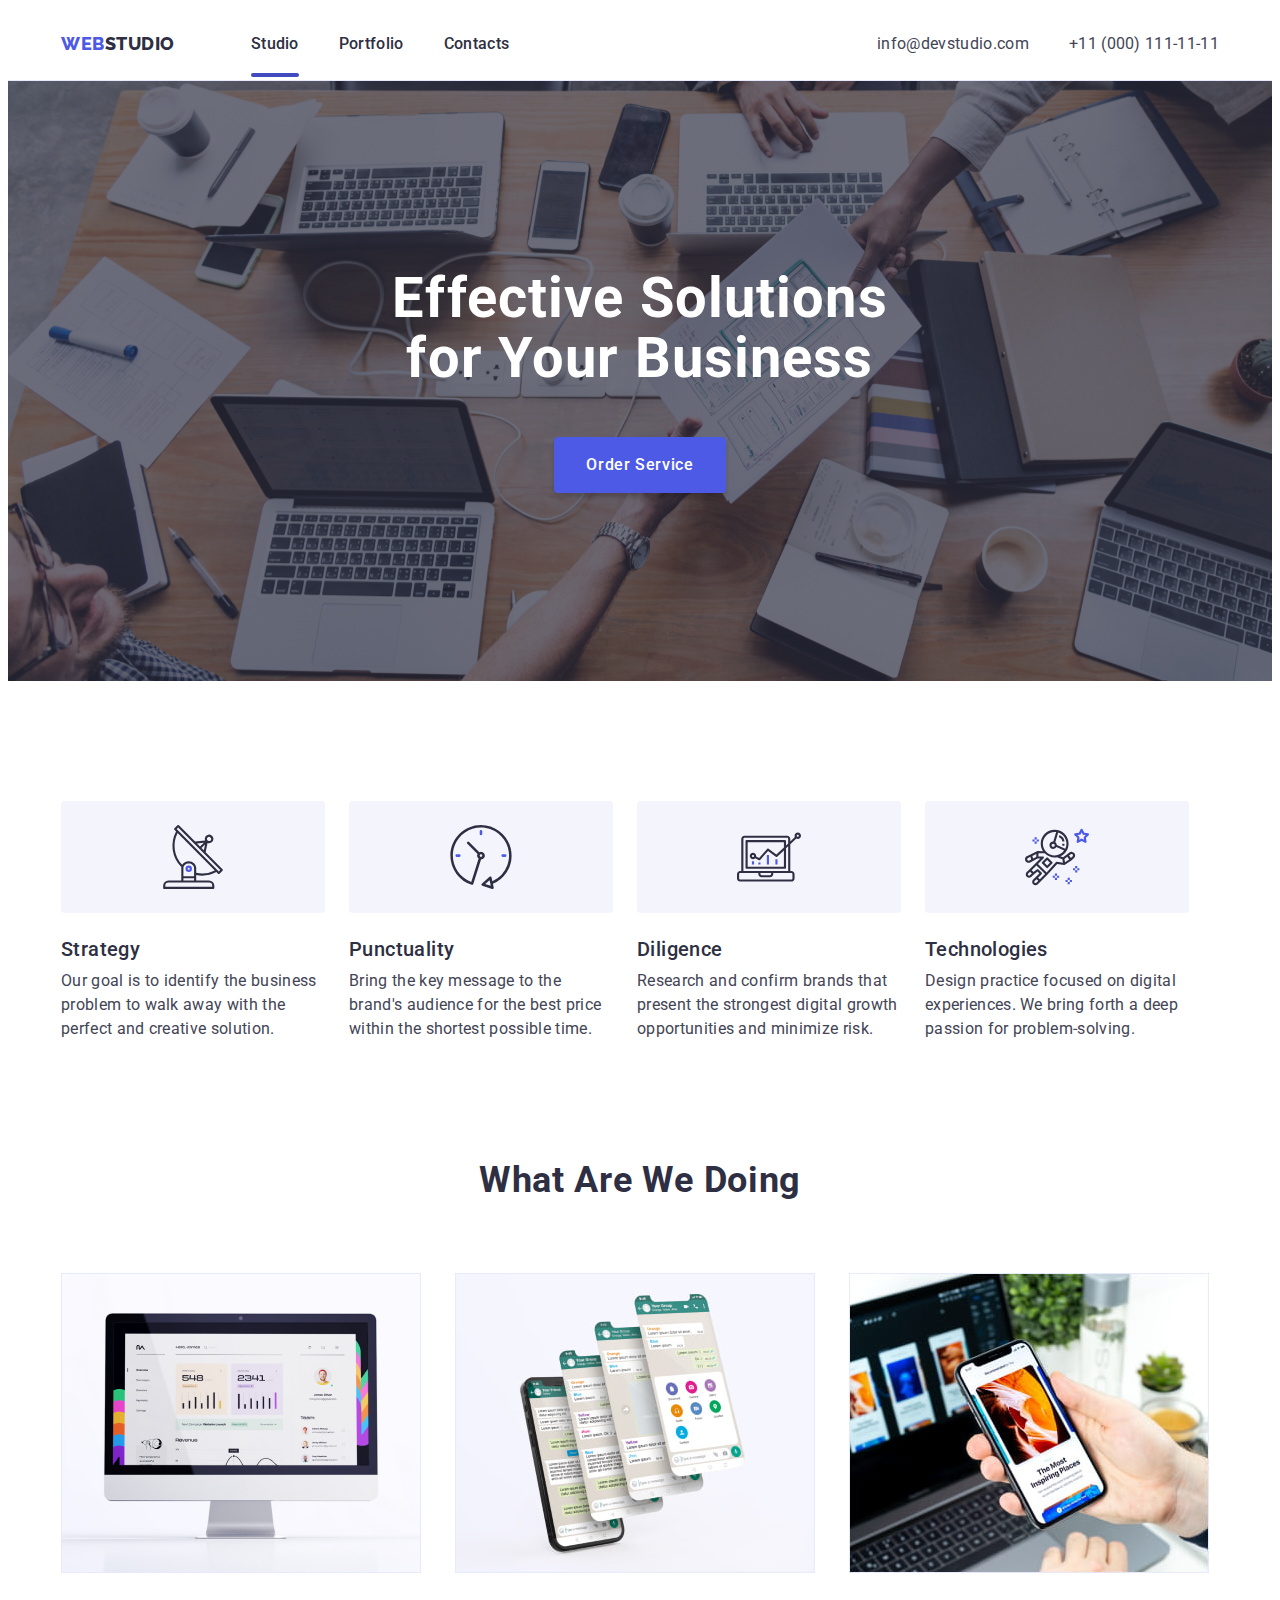
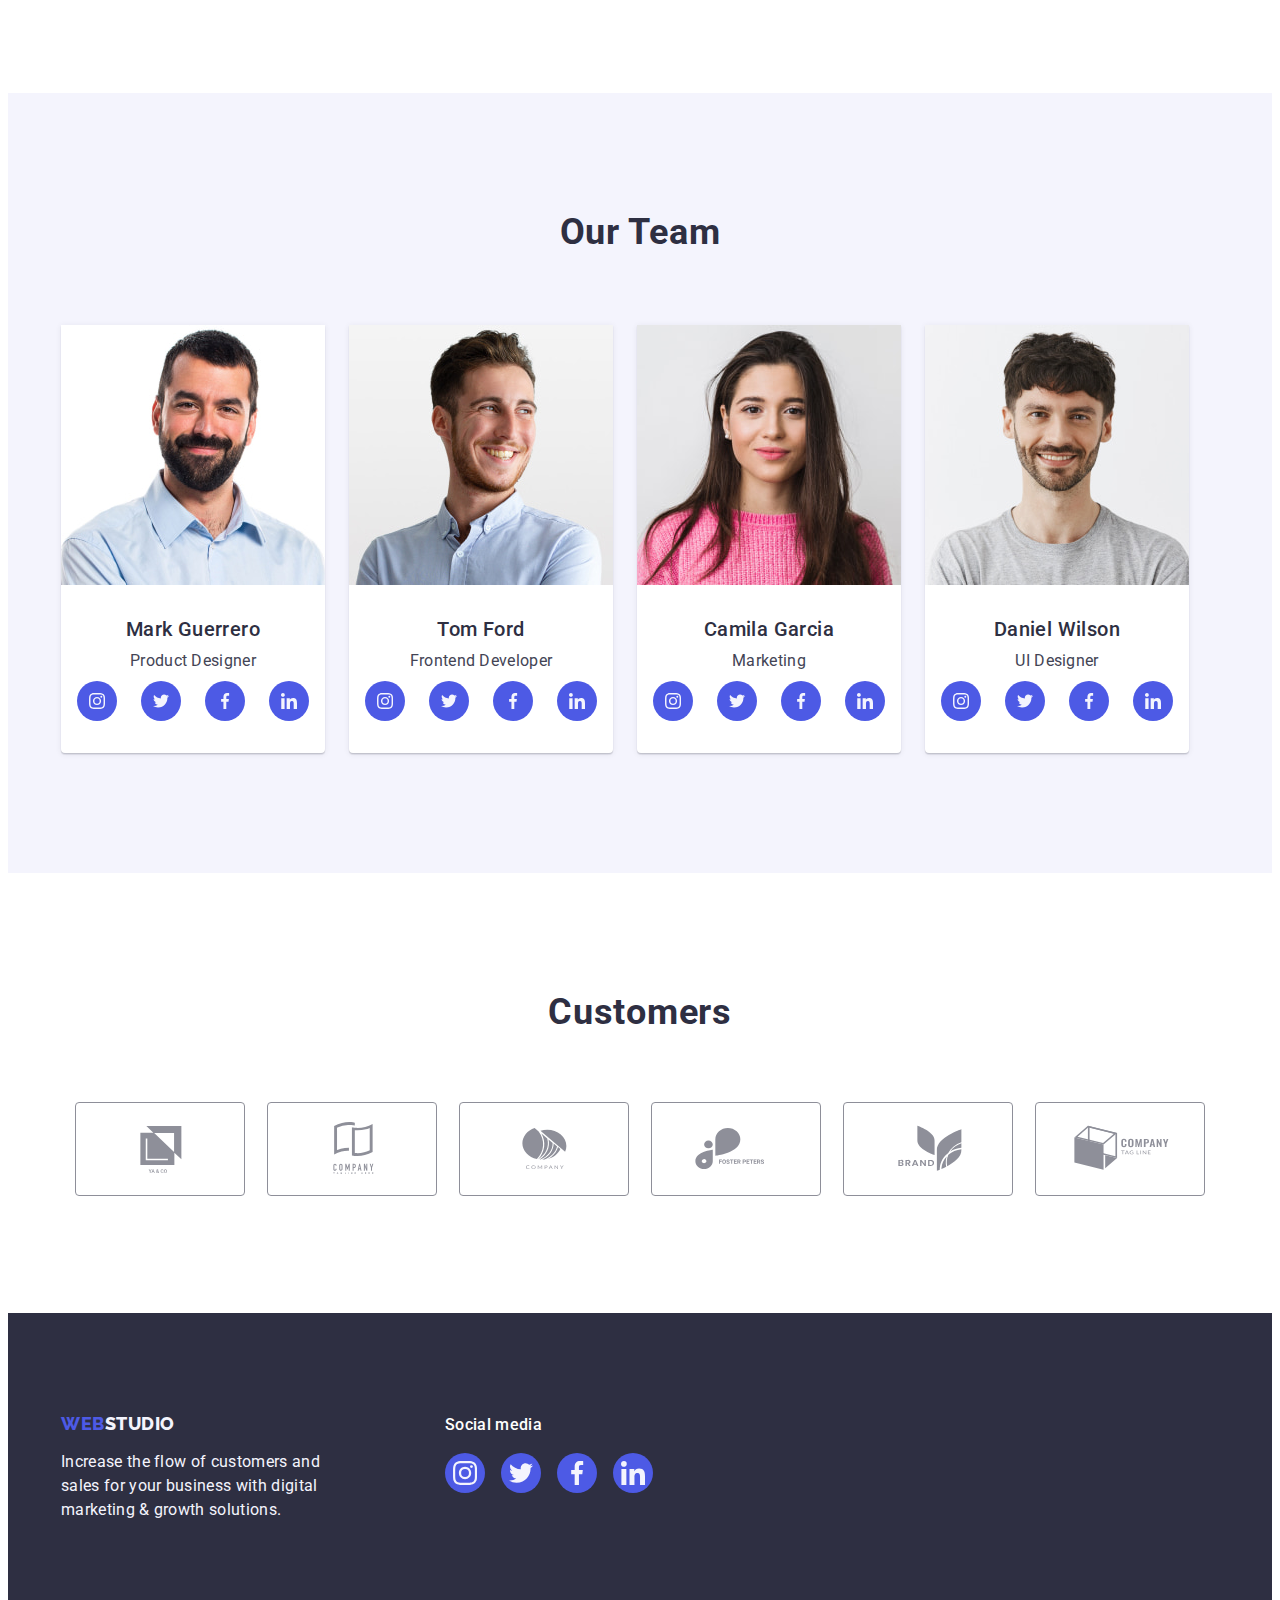
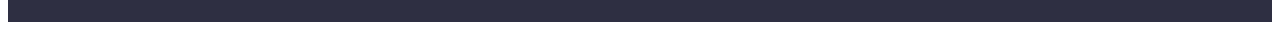
==== index.html @ 26437683 "hw" ====
<!DOCTYPE html>
<html lang="en">
  <head>
    <meta charset="UTF-8" />
    <meta name="viewport" content="width= , initial-scale=1.0" />
    <title>Main Page</title>
    <link
      rel="stylesheet"
      href="https://cdnjs.cloudflare.com/ajax/libs/modern-normalize/2.0.0/modern-normalize.min.css"
      integrity="sha512-4xo8blKMVCiXpTaLzQSLSw3KFOVPWhm/TRtuPVc4WG6kUgjH6J03IBuG7JZPkcWMxJ5huwaBpOpnwYElP/m6wg=="
      crossorigin="anonymous"
      referrerpolicy="no-referrer"
    />
    <link rel="preconnect" href="https://fonts.googleapis.com" />
    <link rel="preconnect" href="https://fonts.gstatic.com" crossorigin />
    <link
      href="https://fonts.googleapis.com/css2?family=Raleway:wght@800&family=Roboto:wght@400;500;700;900&display=swap"
      rel="stylesheet"
    />
    <link rel="stylesheet" href="./css/styles.css" />
  </head>
  <body>
    <header class="main">
      <div class="main-container container">
        <nav class="main-nav">
          <a href="./index.html" class="main-link-logo link"
            >Web<span class="main-accent">Studio</span>
          </a>
          <ul class="main-list list">
            <li class="main-item">
              <a href="./index.html" class="main-link current link">Studio</a>
            </li>
            <li class="main-item">
              <a href="./portfolio.html" class="main-link link">Portfolio</a>
            </li>
            <li class="main-item">
              <a href="" class="main-link link">Contacts</a>
            </li>
          </ul>
        </nav>
        <address class="main-contacts">
          <ul class="main-contacts-list list">
            <li class="main-contacts-item">
              <a
                href="mailto:info@devstudio.com"
                class="main-contacts-link link"
                >info@devstudio.com</a
              >
            </li>
            <li class="main-contacts-item">
              <a href="tel:+110001111111" class="main-contacts-link link"
                >+11 (000) 111-11-11</a
              >
            </li>
          </ul>
        </address>
      </div>
    </header>
    <main>
      <section class="section-one">
        <div class="section-one-container container">
          <h1 class="section-one-title">
            Effective Solutions for Your Business
          </h1>
          <button type="button" class="section-one-btn">Order Service</button>
        </div>
      </section>
      <section class="description">
        <div class="description-container container">
          <h2 class="visually-hidden">Lorem ipsum</h2>
          <ul class="description-list list">
            <li class="description-list-item">
              <div class="description-container-icon">
                <svg class="description-icon" width="64" hidden="64">
                  <use href="./images/icons.svg#icon-antenna1"></use>
                </svg>
              </div>
              <h3 class="description-title">Strategy</h3>
              <p class="description-text">
                Our goal is to identify the business problem to walk away with
                the perfect and creative solution.
              </p>
            </li>
            <li class="description-list-item">
              <div class="description-container-icon">
                <svg class="description-icon" width="64" hidden="64">
                  <use href="./images/icons.svg#icon-clock2"></use>
                </svg>
              </div>
              <h3 class="description-title">Punctuality</h3>
              <p class="description-text">
                Bring the key message to the brand's audience for the best price
                within the shortest possible time.
              </p>
            </li>
            <li class="description-list-item">
              <div class="description-container-icon">
                <svg class="description-icon" width="64" hidden="64">
                  <use href="./images/icons.svg#icon-diagram1"></use>
                </svg>
              </div>
              <h3 class="description-title">Diligence</h3>
              <p class="description-text">
                Research and confirm brands that present the strongest digital
                growth opportunities and minimize risk.
              </p>
            </li>
            <li class="description-list-item">
              <div class="description-container-icon">
                <svg class="description-icon" width="64" hidden="64">
                  <use href="./images/icons.svg#icon-astronaut4"></use>
                </svg>
              </div>
              <h3 class="description-title">Technologies</h3>
              <p class="description-text">
                Design practice focused on digital experiences. We bring forth a
                deep passion for problem-solving.
              </p>
            </li>
          </ul>
        </div>
      </section>
      <section class="doing">
        <div class="container">
          <h2 class="doing-title">What are we doing</h2>
          <ul class="doing-list list">
            <li class="doing-item">
              <img src="./images/img1.jpg" alt="computer monitor" width="360" />
            </li>
            <li class="doing-item">
              <img src="./images/img2.jpg" alt="phone" width="360" />
            </li>
            <li class="doing-item">
              <img src="./images/img3.jpg" alt="phone screen" width="360" />
            </li>
          </ul>
        </div>
      </section>
      <section class="team">
        <div class="container">
          <h2 class="team-title">Our Team</h2>
          <ul class="team-list list">
            <li class="team-item">
              <img
                src="./images/img-mg.jpg"
                alt="Mark Guerrero-Product Designer"
                width="264"
              />
              <div class="container-team">
                <h3 class="team-list-title">Mark Guerrero</h3>
                <p class="team-text">Product Designer</p>
                <div class="team-socials-container">
                  <ul class="list-team-socials list">
                    <li class="team-socials-item">
                      <a
                        class="team-social-link link"
                        link
                        href=""
                        aria-label="instagram"
                        target="_blank"
                      >
                        <svg class="team-socials-icons" width="16" height="16">
                          <use href="./images/icons.svg#icon-instagram"></use>
                        </svg>
                      </a>
                    </li>
                    <li class="team-socials-item">
                      <a
                        class="team-social-link link"
                        href=""
                        aria-label="twitter"
                        target="_blank"
                      >
                        <svg class="team-socials-icons" width="16" height="16">
                          <use href="./images/icons.svg#icon-twitter"></use>
                        </svg>
                      </a>
                    </li>
                    <li class="team-socials-item">
                      <a
                        class="team-social-link link"
                        href=""
                        aria-label="facebook"
                        target="_blank"
                      >
                        <svg class="team-socials-icons" width="16" height="16">
                          <use href="./images/icons.svg#icon-facebook"></use>
                        </svg>
                      </a>
                    </li>
                    <li class="team-socials-item">
                      <a
                        class="team-social-link link"
                        href=""
                        aria-label="linkedin"
                        target="_blank"
                      >
                        <svg class="team-socials-icons" width="16" height="16">
                          <use href="./images/icons.svg#icon-linkedin"></use>
                        </svg>
                      </a>
                    </li>
                  </ul>
                </div>
              </div>
            </li>
            <li class="team-item">
              <img
                src="./images/img-tf.jpg"
                alt="Tom Ford-Frontend Developer"
                width="264"
              />
              <div class="container-team">
                <h3 class="team-list-title">Tom Ford</h3>
                <p class="team-text">Frontend Developer</p>
                <div class="team-socials-container">
                  <ul class="list-team-socials list">
                    <li class="team-socials-item">
                      <a
                        class="team-social-link link"
                        link
                        href=""
                        aria-label="instagram"
                        target="_blank"
                      >
                        <svg class="team-socials-icons" width="16" height="16">
                          <use href="./images/icons.svg#icon-instagram"></use>
                        </svg>
                      </a>
                    </li>
                    <li class="team-socials-item">
                      <a
                        class="team-social-link link"
                        href=""
                        aria-label="twitter"
                        target="_blank"
                      >
                        <svg class="team-socials-icons" width="16" height="16">
                          <use href="./images/icons.svg#icon-twitter"></use>
                        </svg>
                      </a>
                    </li>
                    <li class="team-socials-item">
                      <a
                        class="team-social-link link"
                        href=""
                        aria-label="facebook"
                        target="_blank"
                      >
                        <svg class="team-socials-icons" width="16" height="16">
                          <use href="./images/icons.svg#icon-facebook"></use>
                        </svg>
                      </a>
                    </li>
                    <li class="team-socials-item">
                      <a
                        class="team-social-link link"
                        href=""
                        aria-label="linkedin"
                        target="_blank"
                      >
                        <svg class="team-socials-icons" width="16" height="16">
                          <use href="./images/icons.svg#icon-linkedin"></use>
                        </svg>
                      </a>
                    </li>
                  </ul>
                </div>
              </div>
            </li>
            <li class="team-item">
              <img
                src="./images/img-cg.jpg"
                alt="Camila Garcia-Marketing"
                width="264"
              />
              <div class="container-team">
                <h3 class="team-list-title">Camila Garcia</h3>
                <p class="team-text">Marketing</p>
                <div class="team-socials-container">
                  <ul class="list-team-socials list">
                    <li class="team-socials-item">
                      <a
                        class="team-social-link link"
                        link
                        href=""
                        aria-label="instagram"
                        target="_blank"
                      >
                        <svg class="team-socials-icons" width="16" height="16">
                          <use href="./images/icons.svg#icon-instagram"></use>
                        </svg>
                      </a>
                    </li>
                    <li class="team-socials-item">
                      <a
                        class="team-social-link link"
                        href=""
                        aria-label="twitter"
                        target="_blank"
                      >
                        <svg class="team-socials-icons" width="16" height="16">
                          <use href="./images/icons.svg#icon-twitter"></use>
                        </svg>
                      </a>
                    </li>
                    <li class="team-socials-item">
                      <a
                        class="team-social-link link"
                        href=""
                        aria-label="facebook"
                        target="_blank"
                      >
                        <svg class="team-socials-icons" width="16" height="16">
                          <use href="./images/icons.svg#icon-facebook"></use>
                        </svg>
                      </a>
                    </li>
                    <li class="team-socials-item">
                      <a
                        class="team-social-link link"
                        href=""
                        aria-label="linkedin"
                        target="_blank"
                      >
                        <svg class="team-socials-icons" width="16" height="16">
                          <use href="./images/icons.svg#icon-linkedin"></use>
                        </svg>
                      </a>
                    </li>
                  </ul>
                </div>
              </div>
            </li>
            <li class="team-item">
              <img
                src="./images/img-dw.jpg"
                alt="Daniel Wilson-UI Designer"
                width="264"
              />
              <div class="container-team">
                <h3 class="team-list-title">Daniel Wilson</h3>
                <p class="team-text">UI Designer</p>
                <div class="team-socials-container">
                  <ul class="list-team-socials list">
                    <li class="team-socials-item">
                      <a
                        class="team-social-link link"
                        link
                        href=""
                        aria-label="instagram"
                        target="_blank"
                      >
                        <svg class="team-socials-icons" width="16" height="16">
                          <use href="./images/icons.svg#icon-instagram"></use>
                        </svg>
                      </a>
                    </li>
                    <li class="team-socials-item">
                      <a
                        class="team-social-link link"
                        href=""
                        aria-label="twitter"
                        target="_blank"
                      >
                        <svg class="team-socials-icons" width="16" height="16">
                          <use href="./images/icons.svg#icon-twitter"></use>
                        </svg>
                      </a>
                    </li>
                    <li class="team-socials-item">
                      <a
                        class="team-social-link link"
                        href=""
                        aria-label="facebook"
                        target="_blank"
                      >
                        <svg class="team-socials-icons" width="16" height="16">
                          <use href="./images/icons.svg#icon-facebook"></use>
                        </svg>
                      </a>
                    </li>
                    <li class="team-socials-item">
                      <a
                        class="team-social-link link"
                        href=""
                        aria-label="linkedin"
                        target="_blank"
                      >
                        <svg class="team-socials-icons" width="16" height="16">
                          <use href="./images/icons.svg#icon-linkedin"></use>
                        </svg>
                      </a>
                    </li>
                  </ul>
                </div>
              </div>
            </li>
          </ul>
        </div>
      </section>
      <section class="customers">
        <h2 class="customers-title">Customers</h2>
        <ul class="customers-list list">
          <li class="customers-item">
            <a
              class="customers-link link"
              href=""
              aria-label=""
              target="_blank"
            >
              <svg class="customers-icons" width="104" height="56">
                <use href="./images/icons.svg#icon-logo"></use>
              </svg>
            </a>
          </li>
          <li class="customers-item">
            <a
              class="customers-link link"
              href=""
              aria-label=""
              target="_blank"
            >
              <svg class="customers-icons" width="104" height="56">
                <use href="./images/icons.svg#icon-logo2"></use>
              </svg>
            </a>
          </li>
          <li class="customers-item">
            <a
              class="customers-link link"
              href=""
              aria-label=""
              target="_blank"
            >
              <svg class="customers-icons" width="104" height="56">
                <use href="./images/icons.svg#icon-logo3"></use>
              </svg>
            </a>
          </li>
          <li class="customers-item">
            <a
              class="customers-link link"
              href=""
              aria-label=""
              target="_blank"
            >
              <svg class="customers-icons" width="104" height="56">
                <use href="./images/icons.svg#icon-logo4"></use>
              </svg>
            </a>
          </li>
          <li class="customers-item">
            <a
              class="customers-link link"
              href=""
              aria-label=""
              target="_blank"
            >
              <svg class="customers-icons" width="104" height="56">
                <use href="./images/icons.svg#icon-logo5"></use>
              </svg>
            </a>
          </li>
          <li class="customers-item">
            <a
              class="customers-link link"
              href=""
              aria-label=""
              target="_blank"
            >
              <svg class="customers-icons" width="104" height="56">
                <use href="./images/icons.svg#icon-logo6"></use>
              </svg>
            </a>
          </li>
        </ul>
      </section>
    </main>
    <footer class="footer">
      <div class="container-footer container">
        <div class="footer-main-logo">
          <a href="./index.html" class="footer-link-logo link"
            >Web<span class="footer-logo-accent">Studio</span></a
          >
          <p class="footer-text">
            Increase the flow of customers and sales for your business with
            digital marketing & growth solutions.
          </p>
        </div>
        <div class="container-social-media">
          <h3 class="footer-social-title">Social media</h3>
          <ul class="footer-social-list list">
            <li class="footer-social-item">
              <a
                class="footer-social-link link"
                link
                href=""
                aria-label="instagram"
                target="_blank"
              >
                <svg class="footer-socials-icons" width="24" height="24">
                  <use href="./images/icons.svg#icon-instagram"></use>
                </svg>
              </a>
            </li>
            <li class="footer-social-item">
              <a
                class="footer-social-link link"
                href=""
                aria-label="twitter"
                target="_blank"
              >
                <svg class="footer-socials-icons" width="24" height="24">
                  <use href="./images/icons.svg#icon-twitter"></use>
                </svg>
              </a>
            </li>
            <li class="footer-social-item">
              <a
                class="footer-social-link link"
                href=""
                aria-label="facebook"
                target="_blank"
              >
                <svg class="footer-socials-icons" width="24" height="24">
                  <use href="./images/icons.svg#icon-facebook"></use>
                </svg>
              </a>
            </li>
            <li class="footer-social-item">
              <a
                class="footer-social-link link"
                href=""
                aria-label="linkedin"
                target="_blank"
              >
                <svg class="footer-socials-icons" width="24" height="24">
                  <use href="./images/icons.svg#icon-linkedin"></use>
                </svg>
              </a>
            </li>
          </ul>
        </div>
      </div>
    </footer>
  </body>
</html>
---- css/styles.css ----
:root{
    --cornflower:#E7E9FC;
    --iris:#4D5AE5;
    --navy-blue:#2E2F42;
    --slate:#434455;
    --white:#FFFFFF;
    --ocean:#404BBF;
    --cloud:#F4F4FD;
}

body{
    font-family: Roboto, sans-serif;
    color: #434455;
    background-color:var(--white);
}

h1,h2,h3,h4,h5,h6,p{
    margin-top: 0;
    margin-bottom: 0;
}

ul{
    margin-top: 0;
    margin-bottom: 0;
    padding-left: 0;
}

img{
    display: block;
}

.container{
    width: 100%;
    width: 1158px;
    max-width: 1440px;
padding-right: 15px;
padding-left: 15px;
margin: auto;
}

.link {
    text-decoration: none;
}

.list {
    list-style: none;
}

.visually-hidden {
    position: absolute;
    width: 1px;
    height: 1px;
    margin: -1px;
    border: 0;
    padding: 0;
    white-space: nowrap;
    clip-path: inset(100%);
    clip: rect(0 0 0 0);
    overflow: hidden;
}
.current {
    position: relative;
}
.current::after {
    content: '';
    position: absolute;
    bottom: -24px;
    left: 0;
    width: 100%;
    height: 4px;
    border-radius: 2px;
    background-color: var(--ocean);
}
/*-------------------------------------main page--------------------------------------*/

/*-----header------------------------------------------------------------------------*/
.main{
    display: flex;
    border-bottom: 1px solid var(--cornflower);
}

.main-container{
    display: flex;
    align-items: center;
}

.main-nav{
    display: flex;
    align-items: center;
    flex-grow: 1;
}
.main-item{
    padding: 24px 0;
}
.main-link-logo {
    color: var(--iris);
        font-family: Raleway, sans-serif;
        font-style: normal;
        font-size: 18px;
        font-weight: 800;
        line-height: 1.17;
        letter-spacing: 0.03em;
        text-transform: uppercase;
        margin-right: 76px;
}

.main-accent {
    color: var(--navy-blue);
}

.main-list{
    display: flex;
    gap: 40px;
}

.main-link {
    color: var(--navy-blue);
    font-size: 16px;
        font-weight: 500;
        line-height: 1.5;
        letter-spacing: 0.02em;
        transition: color 250ms cubic-bezier(0.4, 0, 0.2, 1);
}

.main-link:hover,
.main-link:focus,
.main-link:active{
    color: var(--ocean);
}



.main-contacts {
    font-style: normal;
}

.main-contacts-list{
    display: flex;
    gap: 40px;
    margin-left: auto;

}
.main-contacts-link{
    color: var(--slate);
    font-size: 16px;
        font-weight: 400;
        line-height: 1.5;
        letter-spacing: 0.02em;
        transition: color 250ms cubic-bezier(0.4, 0, 0.2, 1);
}
.main-contacts-link:hover,
.main-contacts-link:focus {
    color: var(--ocean);
}



/*-----section1---------------------------------------------------------------------*/

.section-one {
    max-width: 1440px;
    margin: 0 auto;
    background-color:var(--navy-blue);
    background-image: linear-gradient(
    180deg,
    rgba(46, 47, 66, 0.70),
    rgba(46, 47, 66, 0.70)
    ),
    url(../images/people-office.jpg);
    padding: 188px 0;
}

.section-one-container{

}

.section-one-title {
    color: var(--white);
    text-align: center;
        font-size: 56px;
        font-weight: 700;
        line-height:1.07;
        letter-spacing: 0.02em;
        max-width: 496px;
        margin: 0 auto;
        margin-bottom: 48px;
}

.section-one-btn {
    color: var(--white);
    background-color:var(--iris);
    font-size: 16px;
        font-weight: 500;
        line-height: 1.5;
        letter-spacing: 0.04em;
        cursor: pointer;
        font-family: inherit;
        display: block;
        margin: 0 auto;
        min-width: 169px;
        padding: 16px 32px;
        border: none;
        border-radius: 4px;
        box-shadow: 0px 4px 4px 0px rgba(0, 0, 0, 0.15);
        transition: background-color 250ms cubic-bezier(0.4, 0, 0.2, 1);
}
.section-one-btn:hover,
.section-one-btn:focus{
background-color: var(--ocean);
}

/*-----section2-----------------------------------------------------------------*/

.description{
    padding: 120px 0;

}

.description-list{
    display: flex;
    gap: 24px;
}

.description-list-item{
    max-width: 264px;
}

.description-container-icon{
    width: 264px;
    height: 112px;
    background-color: var(--cloud);
    margin-bottom: 24px;
    border-radius: 4px;
    display: flex;
    align-items: center;
    justify-content: center;

}

.description-title {
    color: var(--navy-blue);
    font-size: 20px;;
        font-weight: 500;
        line-height: 1.2;
        letter-spacing: 0.02em;
        margin-bottom: 8px;
}

.description-text {
    color: var(--slate);
    font-size: 16px;
        font-weight: 400;
        line-height: 1.5;
        letter-spacing: 0.02em;
}

/*-----section3-----*/

.doing{
    padding-bottom: 120px;
}
.doing-list{
    display: flex;
    gap: 24px;
}
.doing-item{
    width: calc((100% - 48px) / 3);
}
.doing-title {
    color: var(--navy-blue);
    text-align: center;
    font-size: 36px;
    font-weight: 700;
    line-height: 1.11;
    letter-spacing: 0.02em;
    text-transform: capitalize;
    margin: 0 auto;
    margin-bottom: 72px;
    min-width: 323px;
}

/*-----section4--------------------------------------------------------*/
.team {
    background-color: #F4F4FD;
    padding: 120px 0;
}
.team-list{
    display: flex;
    gap: 24px;
}

.team-item{
    width: calc((100% - 72px) / 4);
    max-width: 264px;
}

.team-title {
    color: var(--navy-blue);
    text-align: center;
    font-size: 36px;;
    font-weight: 700;
    line-height: 1.11;
    letter-spacing: 0.02em;
    text-transform: capitalize;
    margin: 0 auto;
    margin-bottom: 72px;
}

.team-item{
    background-color: #FFFFFF;
    border-radius: 0px 0px 4px 4px;
    box-shadow: 
    0px 2px 1px 0px rgba(46, 47, 66, 0.08),
    0px 1px 1px 0px rgba(46, 47, 66, 0.16),
    0px 1px 6px 0px rgba(46, 47, 66, 0.08);
}

.container-team{
    padding: 32px 16px;
}

.team-list-title{
    color: var(--navy-blue);
    text-align: center;
    font-size: 20px;
    font-weight: 500;
    line-height: 24px;
    letter-spacing: 0.4px;
    margin-bottom: 8px;
    text-align:center;
}

.team-text{
    text-align: center;
        font-size: 16px;
        font-weight: 400;
        line-height: 1.5;
        letter-spacing: 0.02em;
        text-align: center;
        margin-bottom: 8px;
}

.team-socials-container {

}

.list-team-socials {
    display: flex;
    gap: 24px;
}

.team-socials-item {
    width: 40px;
    height: 40px;
}

.team-social-link{
    background-color: var(--iris);
    border-radius: 50%;
    width: 100%;
    height: 100%;
    display: flex;
    align-items: center;
    justify-content: center;
    transition: background-color 250ms cubic-bezier(0.4, 0, 0.2, 1);
}

.team-social-link:is(:hover, :focus){
    background-color: var(--ocean);
}

.team-socials-icons {
fill: var(--cloud);
}

/*-----section5--------------------------------------------------------*/


.customers{
    padding: 120px 0;
}
.customers-title {
    color: var(--navy-blue);
    text-align: center;
    font-size: 36px;
        font-style: normal;
        font-weight: 700;
        line-height: 1.11;
        letter-spacing: 0.02em;
        text-transform: capitalize;
        margin-bottom: 72px;
        
}

.customers-list {
    display: flex;
    align-items: center;
    justify-content: center;
    gap: 24px;
}

.customers-item {
    width: 168px;
    height: 88px;
    display: flex;
        align-items: center;
        justify-content: center;
}


.customers-link{
    color: #8E8F99;
        padding: 16px 32px;
            border: 1px solid #8E8F99;
            border-radius: 4px;
            transition: color 250ms cubic-bezier(0.4, 0, 0.2, 1),
                        border-color 250ms cubic-bezier(0.4, 0, 0.2, 1);
}
.customers-link:is(:hover, :focus) {
    border-color: var(--ocean);
}
.customers-link:is(:hover, :focus) .customers-icons{
    color: var(--ocean);
}


.customers-icons {
    fill: currentColor;
}


/*-----footer----------------------------------------------------------------*/
.footer {
    background-color: var(--navy-blue);
    padding: 100px 0;
}
.container-footer{
    display: flex;
}
.footer-main-logo{
    margin-right: 120px;
}
.footer-link-logo{
    color: var(--iris);
    justify-content: center;
    font-family: Raleway, sans-serif;
        font-size: 18px;
        font-weight: 800;
        line-height: 1.17;
        letter-spacing: 0.03em;
        text-transform: uppercase;
        display: inline-block;
        margin-bottom: 16px;
}

.footer-logo-accent{
    color: var(--cloud);   
}

.footer-text {
    color: var(--cloud);
    font-size: 16px;
    font-weight: 400;
        line-height: 1.5;
        letter-spacing: 0.02em;
        max-width: 264px;
    }

    .container-social-media {
        
    }
    
.footer-social-title {
    color: var(--white);
        font-size: 16px;
        font-weight: 500;
        line-height: 1.5;
        letter-spacing: 0.02em;
        margin-bottom: 16px;
    }
    
    .footer-social-list {
        display: flex;
        gap: 16px;
    }
    
    
.footer-social-item {
    width: 40px;
    height: 40px;
    }
    
.footer-social-link {
    background-color: var(--iris);
    border-radius: 50%;
        width: 100%;
        height: 100%;
        display: flex;
        align-items: center;
        justify-content: center;
        color: var(--cloud);
        transition: background-color 250ms cubic-bezier(0.4, 0, 0.2, 1);
    }
    
    .footer-social-link:is(:hover, :focus){
    background-color: rgba(49, 208, 170, 1);
    }

    .footer-socials-icons {
        fill: currentColor;
    }

/*----------------------------------Portfolio-----------------------------------*/

/*-----Header-----*/

.portfolio{
    display: flex;
    border-bottom: 1px solid var(--cornflower);
}

.portfolio-container{
    display: flex;
    align-items: center;
}
.portfolio-nav{
    display: flex;
    align-items: center;
    flex-grow: 1;
    justify-content: center;
}

.portfolio-list{

}
.portfolio-link-logo {
    color: var(--iris);
        font-family: Raleway, sans-serif;
        font-style: normal;
        font-size: 18px;
        font-weight: 800;
        line-height: 1.17;
        letter-spacing: 0.03em;
        text-transform: uppercase;
        margin-right: 76px;
}

.portfolio-accent {
    color: var(--navy-blue);
}

.portfolio-list{
    display: flex;
    gap: 40px;
}

.portfolio-item{
    padding: 24px 0;
}
.portfolio-link {
    color: var(--navy-blue);
        font-size: 16px;
        font-weight: 500;
        line-height: 1.5;
        letter-spacing: 0.02em;
        transition: color 250ms cubic-bezier(0.4, 0, 0.2, 1);
}

.portfolio-link:hover,
.portfolio-link:focus,
.portfolio-link:active {
    color: var(--ocean);
}

.portfolio-contacts {
    font-style: normal;
}

.portfolio-contacts-list{
    display: flex;
    gap: 40px;
    margin-left: auto;
}

.portfolio-contacts-link {
    color: var(--slate);
        font-size: 16px;
        font-weight: 400;
        line-height: 1.5;
        letter-spacing: 0.02em;
        transition: color 250ms cubic-bezier(0.4, 0, 0.2, 1);
}

.portfolio-contacts-link:hover,
.portfolio-contacts-link:focus {
    color: var(--ocean);
}

/*-----Section-----*/
.menu {
    padding-top: 96px;
    padding-bottom: 120px;
}

.menu-list {
    display: flex;
    justify-content: center;
    gap: 24px;
    margin-bottom: 72px;
}

.menu-item{

}

.menu-btn {
    background-color: var(--cloud);
    color: var(--iris);
    text-align: center;
        font-size: 16px;
        font-family: inherit;
        font-style: normal;
        font-weight: 500;
        line-height: 1.5;
        letter-spacing: 0.04em;
        cursor: pointer;
        display: flex;
        border: 1px solid var(--cornflower);
        border-radius: 4px;
        padding: 12px 24px;
        transition:
            background-color 250ms cubic-bezier(0.4, 0, 0.2, 1),
            color 250ms cubic-bezier(0.4, 0, 0.2, 1),
            border 250ms cubic-bezier(0.4, 0, 0.2, 1);
}
.menu-btn:hover,
.menu-btn:focus{
    background-color: var(--ocean);
    color: var(--white);
    border: 1px solid transparent;
}

.gallery-list{
    display: flex;
    flex-wrap: wrap;
    gap: 24px;
    row-gap: 48px;
}
.gallery-item{
    width: calc((100% - 48px) / 3);
}

.text-container{
    padding: 32px 16px;
    border-right: 1px solid var(--cornflower);
    border-bottom:1px solid var(--cornflower);
    border-left: 1px solid var(--cornflower);
}

.gallery-title {
    color: var(--navy-blue);
    font-size: 20px;
    font-weight: 500;
    line-height: 1.2;
    letter-spacing: 0.02em;
    margin-bottom: 8px;
}

.gallery-text {
    color: var(--slate);
    font-size: 16px;
        font-weight: 400;
        line-height: 1.5;
        letter-spacing: 0.02em;
}

/*--------------------------------Footer-------------------------*/
.footer-pf {
    background-color: var(--navy-blue);
    padding: 100px 0;
}

.pf-link-logo {
    color: var(--iris);
        justify-content: center;
        font-family: Raleway, sans-serif;
        font-size: 18px;
        font-weight: 800;
        line-height: 1.17;
        letter-spacing: 0.03em;
        text-transform: uppercase;
        display: inline-block;
        margin-bottom: 16px;
}

.pf-logo-accent {
    color: var(--cloud);
}

.pf-text {
    color: var(--cloud);
    font-size: 16px;
    font-weight: 400;
    line-height: 1.5;
    letter-spacing: 0.02em;
    max-width: 264px;
}
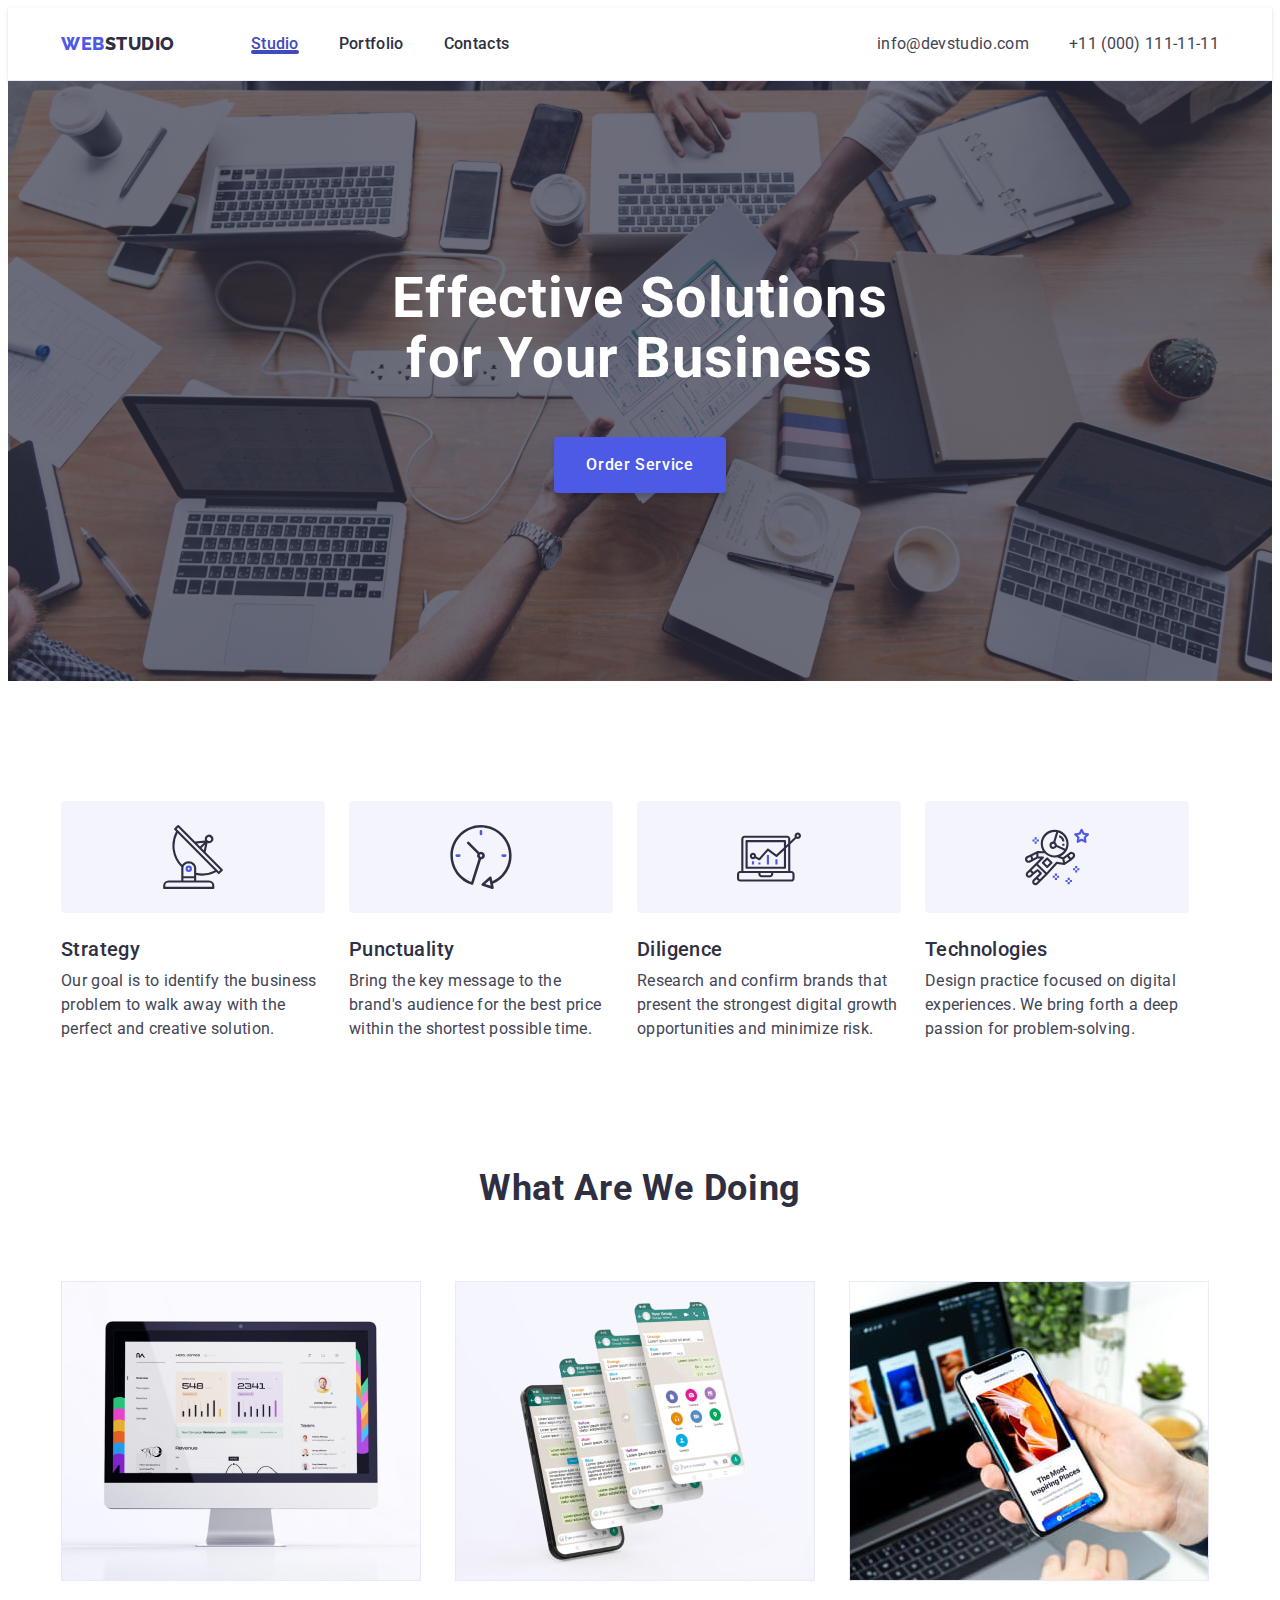
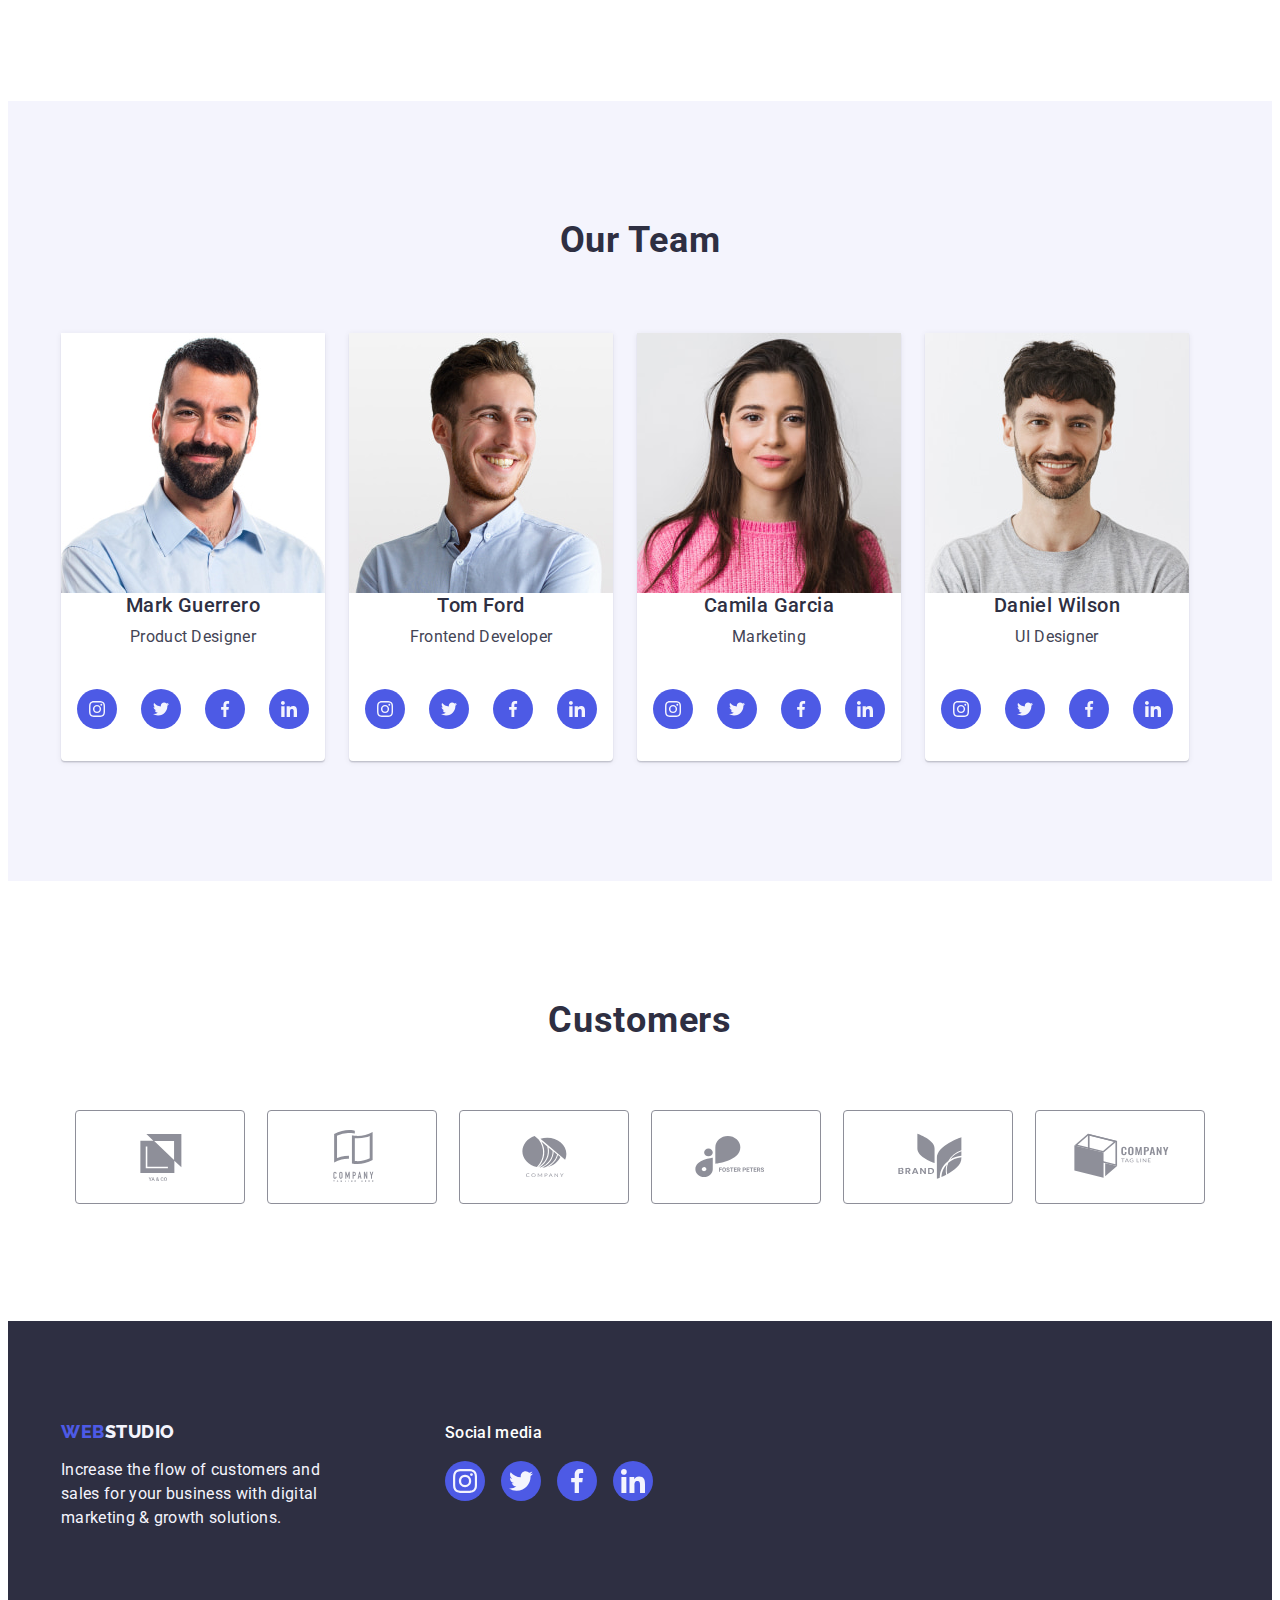
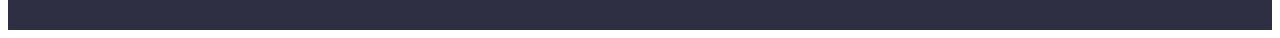
==== commit a65ced20: "hw1" ====
--- a/index.html
+++ b/index.html
@@ -71,7 +71,7 @@
           <ul class="description-list list">
             <li class="description-list-item">
               <div class="description-container-icon">
-                <svg class="description-icon" width="64" hidden="64">
+                <svg class="description-icon" width="64" height="64">
                   <use href="./images/icons.svg#icon-antenna1"></use>
                 </svg>
               </div>
@@ -83,7 +83,7 @@
             </li>
             <li class="description-list-item">
               <div class="description-container-icon">
-                <svg class="description-icon" width="64" hidden="64">
+                <svg class="description-icon" width="64" height="64">
                   <use href="./images/icons.svg#icon-clock2"></use>
                 </svg>
               </div>
@@ -95,7 +95,7 @@
             </li>
             <li class="description-list-item">
               <div class="description-container-icon">
-                <svg class="description-icon" width="64" hidden="64">
+                <svg class="description-icon" width="64" height="64">
                   <use href="./images/icons.svg#icon-diagram1"></use>
                 </svg>
               </div>
@@ -107,7 +107,7 @@
             </li>
             <li class="description-list-item">
               <div class="description-container-icon">
-                <svg class="description-icon" width="64" hidden="64">
+                <svg class="description-icon" width="64" height="64">
                   <use href="./images/icons.svg#icon-astronaut4"></use>
                 </svg>
               </div>
@@ -149,59 +149,58 @@
               <div class="container-team">
                 <h3 class="team-list-title">Mark Guerrero</h3>
                 <p class="team-text">Product Designer</p>
-                <div class="team-socials-container">
-                  <ul class="list-team-socials list">
-                    <li class="team-socials-item">
-                      <a
-                        class="team-social-link link"
-                        link
-                        href=""
-                        aria-label="instagram"
-                        target="_blank"
-                      >
-                        <svg class="team-socials-icons" width="16" height="16">
-                          <use href="./images/icons.svg#icon-instagram"></use>
-                        </svg>
-                      </a>
-                    </li>
-                    <li class="team-socials-item">
-                      <a
-                        class="team-social-link link"
-                        href=""
-                        aria-label="twitter"
-                        target="_blank"
-                      >
-                        <svg class="team-socials-icons" width="16" height="16">
-                          <use href="./images/icons.svg#icon-twitter"></use>
-                        </svg>
-                      </a>
-                    </li>
-                    <li class="team-socials-item">
-                      <a
-                        class="team-social-link link"
-                        href=""
-                        aria-label="facebook"
-                        target="_blank"
-                      >
-                        <svg class="team-socials-icons" width="16" height="16">
-                          <use href="./images/icons.svg#icon-facebook"></use>
-                        </svg>
-                      </a>
-                    </li>
-                    <li class="team-socials-item">
-                      <a
-                        class="team-social-link link"
-                        href=""
-                        aria-label="linkedin"
-                        target="_blank"
-                      >
-                        <svg class="team-socials-icons" width="16" height="16">
-                          <use href="./images/icons.svg#icon-linkedin"></use>
-                        </svg>
-                      </a>
-                    </li>
-                  </ul>
-                </div>
+              </div>
+              <div class="social-container-team">
+                <ul class="list-team-socials list">
+                  <li class="team-socials-item">
+                    <a
+                      class="team-social-link link"
+                      href=""
+                      aria-label="instagram"
+                      target="_blank"
+                    >
+                      <svg class="team-socials-icons" width="16" height="16">
+                        <use href="./images/icons.svg#icon-instagram"></use>
+                      </svg>
+                    </a>
+                  </li>
+                  <li class="team-socials-item">
+                    <a
+                      class="team-social-link link"
+                      href=""
+                      aria-label="twitter"
+                      target="_blank"
+                    >
+                      <svg class="team-socials-icons" width="16" height="16">
+                        <use href="./images/icons.svg#icon-twitter"></use>
+                      </svg>
+                    </a>
+                  </li>
+                  <li class="team-socials-item">
+                    <a
+                      class="team-social-link link"
+                      href=""
+                      aria-label="facebook"
+                      target="_blank"
+                    >
+                      <svg class="team-socials-icons" width="16" height="16">
+                        <use href="./images/icons.svg#icon-facebook"></use>
+                      </svg>
+                    </a>
+                  </li>
+                  <li class="team-socials-item">
+                    <a
+                      class="team-social-link link"
+                      href=""
+                      aria-label="linkedin"
+                      target="_blank"
+                    >
+                      <svg class="team-socials-icons" width="16" height="16">
+                        <use href="./images/icons.svg#icon-linkedin"></use>
+                      </svg>
+                    </a>
+                  </li>
+                </ul>
               </div>
             </li>
             <li class="team-item">
@@ -213,59 +212,58 @@
               <div class="container-team">
                 <h3 class="team-list-title">Tom Ford</h3>
                 <p class="team-text">Frontend Developer</p>
-                <div class="team-socials-container">
-                  <ul class="list-team-socials list">
-                    <li class="team-socials-item">
-                      <a
-                        class="team-social-link link"
-                        link
-                        href=""
-                        aria-label="instagram"
-                        target="_blank"
-                      >
-                        <svg class="team-socials-icons" width="16" height="16">
-                          <use href="./images/icons.svg#icon-instagram"></use>
-                        </svg>
-                      </a>
-                    </li>
-                    <li class="team-socials-item">
-                      <a
-                        class="team-social-link link"
-                        href=""
-                        aria-label="twitter"
-                        target="_blank"
-                      >
-                        <svg class="team-socials-icons" width="16" height="16">
-                          <use href="./images/icons.svg#icon-twitter"></use>
-                        </svg>
-                      </a>
-                    </li>
-                    <li class="team-socials-item">
-                      <a
-                        class="team-social-link link"
-                        href=""
-                        aria-label="facebook"
-                        target="_blank"
-                      >
-                        <svg class="team-socials-icons" width="16" height="16">
-                          <use href="./images/icons.svg#icon-facebook"></use>
-                        </svg>
-                      </a>
-                    </li>
-                    <li class="team-socials-item">
-                      <a
-                        class="team-social-link link"
-                        href=""
-                        aria-label="linkedin"
-                        target="_blank"
-                      >
-                        <svg class="team-socials-icons" width="16" height="16">
-                          <use href="./images/icons.svg#icon-linkedin"></use>
-                        </svg>
-                      </a>
-                    </li>
-                  </ul>
-                </div>
+              </div>
+              <div class="social-container-team">
+                <ul class="list-team-socials list">
+                  <li class="team-socials-item">
+                    <a
+                      class="team-social-link link"
+                      href=""
+                      aria-label="instagram"
+                      target="_blank"
+                    >
+                      <svg class="team-socials-icons" width="16" height="16">
+                        <use href="./images/icons.svg#icon-instagram"></use>
+                      </svg>
+                    </a>
+                  </li>
+                  <li class="team-socials-item">
+                    <a
+                      class="team-social-link link"
+                      href=""
+                      aria-label="twitter"
+                      target="_blank"
+                    >
+                      <svg class="team-socials-icons" width="16" height="16">
+                        <use href="./images/icons.svg#icon-twitter"></use>
+                      </svg>
+                    </a>
+                  </li>
+                  <li class="team-socials-item">
+                    <a
+                      class="team-social-link link"
+                      href=""
+                      aria-label="facebook"
+                      target="_blank"
+                    >
+                      <svg class="team-socials-icons" width="16" height="16">
+                        <use href="./images/icons.svg#icon-facebook"></use>
+                      </svg>
+                    </a>
+                  </li>
+                  <li class="team-socials-item">
+                    <a
+                      class="team-social-link link"
+                      href=""
+                      aria-label="linkedin"
+                      target="_blank"
+                    >
+                      <svg class="team-socials-icons" width="16" height="16">
+                        <use href="./images/icons.svg#icon-linkedin"></use>
+                      </svg>
+                    </a>
+                  </li>
+                </ul>
               </div>
             </li>
             <li class="team-item">
@@ -277,62 +275,61 @@
               <div class="container-team">
                 <h3 class="team-list-title">Camila Garcia</h3>
                 <p class="team-text">Marketing</p>
-                <div class="team-socials-container">
-                  <ul class="list-team-socials list">
-                    <li class="team-socials-item">
-                      <a
-                        class="team-social-link link"
-                        link
-                        href=""
-                        aria-label="instagram"
-                        target="_blank"
-                      >
-                        <svg class="team-socials-icons" width="16" height="16">
-                          <use href="./images/icons.svg#icon-instagram"></use>
-                        </svg>
-                      </a>
-                    </li>
-                    <li class="team-socials-item">
-                      <a
-                        class="team-social-link link"
-                        href=""
-                        aria-label="twitter"
-                        target="_blank"
-                      >
-                        <svg class="team-socials-icons" width="16" height="16">
-                          <use href="./images/icons.svg#icon-twitter"></use>
-                        </svg>
-                      </a>
-                    </li>
-                    <li class="team-socials-item">
-                      <a
-                        class="team-social-link link"
-                        href=""
-                        aria-label="facebook"
-                        target="_blank"
-                      >
-                        <svg class="team-socials-icons" width="16" height="16">
-                          <use href="./images/icons.svg#icon-facebook"></use>
-                        </svg>
-                      </a>
-                    </li>
-                    <li class="team-socials-item">
-                      <a
-                        class="team-social-link link"
-                        href=""
-                        aria-label="linkedin"
-                        target="_blank"
-                      >
-                        <svg class="team-socials-icons" width="16" height="16">
-                          <use href="./images/icons.svg#icon-linkedin"></use>
-                        </svg>
-                      </a>
-                    </li>
-                  </ul>
-                </div>
-              </div>
-            </li>
-            <li class="team-item">
+              </div>
+              <div class="social-container-team">
+                <ul class="list-team-socials list">
+                  <li class="team-socials-item">
+                    <a
+                      class="team-social-link link"
+                      href=""
+                      aria-label="instagram"
+                      target="_blank"
+                    >
+                      <svg class="team-socials-icons" width="16" height="16">
+                        <use href="./images/icons.svg#icon-instagram"></use>
+                      </svg>
+                    </a>
+                  </li>
+                  <li class="team-socials-item">
+                    <a
+                      class="team-social-link link"
+                      href=""
+                      aria-label="twitter"
+                      target="_blank"
+                    >
+                      <svg class="team-socials-icons" width="16" height="16">
+                        <use href="./images/icons.svg#icon-twitter"></use>
+                      </svg>
+                    </a>
+                  </li>
+                  <li class="team-socials-item">
+                    <a
+                      class="team-social-link link"
+                      href=""
+                      aria-label="facebook"
+                      target="_blank"
+                    >
+                      <svg class="team-socials-icons" width="16" height="16">
+                        <use href="./images/icons.svg#icon-facebook"></use>
+                      </svg>
+                    </a>
+                  </li>
+                  <li class="team-socials-item">
+                    <a
+                      class="team-social-link link"
+                      href=""
+                      aria-label="linkedin"
+                      target="_blank"
+                    >
+                      <svg class="team-socials-icons" width="16" height="16">
+                        <use href="./images/icons.svg#icon-linkedin"></use>
+                      </svg>
+                    </a>
+                  </li>
+                </ul>
+              </div>
+            </li>
+            <li class="team-item list">
               <img
                 src="./images/img-dw.jpg"
                 alt="Daniel Wilson-UI Designer"
@@ -341,140 +338,141 @@
               <div class="container-team">
                 <h3 class="team-list-title">Daniel Wilson</h3>
                 <p class="team-text">UI Designer</p>
-                <div class="team-socials-container">
-                  <ul class="list-team-socials list">
-                    <li class="team-socials-item">
-                      <a
-                        class="team-social-link link"
-                        link
-                        href=""
-                        aria-label="instagram"
-                        target="_blank"
-                      >
-                        <svg class="team-socials-icons" width="16" height="16">
-                          <use href="./images/icons.svg#icon-instagram"></use>
-                        </svg>
-                      </a>
-                    </li>
-                    <li class="team-socials-item">
-                      <a
-                        class="team-social-link link"
-                        href=""
-                        aria-label="twitter"
-                        target="_blank"
-                      >
-                        <svg class="team-socials-icons" width="16" height="16">
-                          <use href="./images/icons.svg#icon-twitter"></use>
-                        </svg>
-                      </a>
-                    </li>
-                    <li class="team-socials-item">
-                      <a
-                        class="team-social-link link"
-                        href=""
-                        aria-label="facebook"
-                        target="_blank"
-                      >
-                        <svg class="team-socials-icons" width="16" height="16">
-                          <use href="./images/icons.svg#icon-facebook"></use>
-                        </svg>
-                      </a>
-                    </li>
-                    <li class="team-socials-item">
-                      <a
-                        class="team-social-link link"
-                        href=""
-                        aria-label="linkedin"
-                        target="_blank"
-                      >
-                        <svg class="team-socials-icons" width="16" height="16">
-                          <use href="./images/icons.svg#icon-linkedin"></use>
-                        </svg>
-                      </a>
-                    </li>
-                  </ul>
-                </div>
+              </div>
+              <div class="social-container-team">
+                <ul class="list-team-socials list">
+                  <li class="team-socials-item">
+                    <a
+                      class="team-social-link link"
+                      href=""
+                      aria-label="instagram"
+                      target="_blank"
+                    >
+                      <svg class="team-socials-icons" width="16" height="16">
+                        <use href="./images/icons.svg#icon-instagram"></use>
+                      </svg>
+                    </a>
+                  </li>
+                  <li class="team-socials-item">
+                    <a
+                      class="team-social-link link"
+                      href=""
+                      aria-label="twitter"
+                      target="_blank"
+                    >
+                      <svg class="team-socials-icons" width="16" height="16">
+                        <use href="./images/icons.svg#icon-twitter"></use>
+                      </svg>
+                    </a>
+                  </li>
+                  <li class="team-socials-item">
+                    <a
+                      class="team-social-link link"
+                      href=""
+                      aria-label="facebook"
+                      target="_blank"
+                    >
+                      <svg class="team-socials-icons" width="16" height="16">
+                        <use href="./images/icons.svg#icon-facebook"></use>
+                      </svg>
+                    </a>
+                  </li>
+                  <li class="team-socials-item">
+                    <a
+                      class="team-social-link link"
+                      href=""
+                      aria-label="linkedin"
+                      target="_blank"
+                    >
+                      <svg class="team-socials-icons" width="16" height="16">
+                        <use href="./images/icons.svg#icon-linkedin"></use>
+                      </svg>
+                    </a>
+                  </li>
+                </ul>
               </div>
             </li>
           </ul>
         </div>
       </section>
       <section class="customers">
-        <h2 class="customers-title">Customers</h2>
-        <ul class="customers-list list">
-          <li class="customers-item">
-            <a
-              class="customers-link link"
-              href=""
-              aria-label=""
-              target="_blank"
-            >
-              <svg class="customers-icons" width="104" height="56">
-                <use href="./images/icons.svg#icon-logo"></use>
-              </svg>
-            </a>
-          </li>
-          <li class="customers-item">
-            <a
-              class="customers-link link"
-              href=""
-              aria-label=""
-              target="_blank"
-            >
-              <svg class="customers-icons" width="104" height="56">
-                <use href="./images/icons.svg#icon-logo2"></use>
-              </svg>
-            </a>
-          </li>
-          <li class="customers-item">
-            <a
-              class="customers-link link"
-              href=""
-              aria-label=""
-              target="_blank"
-            >
-              <svg class="customers-icons" width="104" height="56">
-                <use href="./images/icons.svg#icon-logo3"></use>
-              </svg>
-            </a>
-          </li>
-          <li class="customers-item">
-            <a
-              class="customers-link link"
-              href=""
-              aria-label=""
-              target="_blank"
-            >
-              <svg class="customers-icons" width="104" height="56">
-                <use href="./images/icons.svg#icon-logo4"></use>
-              </svg>
-            </a>
-          </li>
-          <li class="customers-item">
-            <a
-              class="customers-link link"
-              href=""
-              aria-label=""
-              target="_blank"
-            >
-              <svg class="customers-icons" width="104" height="56">
-                <use href="./images/icons.svg#icon-logo5"></use>
-              </svg>
-            </a>
-          </li>
-          <li class="customers-item">
-            <a
-              class="customers-link link"
-              href=""
-              aria-label=""
-              target="_blank"
-            >
-              <svg class="customers-icons" width="104" height="56">
-                <use href="./images/icons.svg#icon-logo6"></use>
-              </svg>
-            </a>
-          </li>
-        </ul>
+        <div class="container">
+          <h2 class="customers-title">Customers</h2>
+          <ul class="customers-list list">
+            <li class="customers-item">
+              <a
+                class="customers-link link"
+                href=""
+                aria-label=""
+                target="_blank"
+              >
+                <svg class="customers-icons" width="104" height="56">
+                  <use href="./images/icons.svg#icon-logo"></use>
+                </svg>
+              </a>
+            </li>
+            <li class="customers-item">
+              <a
+                class="customers-link link"
+                href=""
+                aria-label=""
+                target="_blank"
+              >
+                <svg class="customers-icons" width="104" height="56">
+                  <use href="./images/icons.svg#icon-logo2"></use>
+                </svg>
+              </a>
+            </li>
+            <li class="customers-item">
+              <a
+                class="customers-link link"
+                href=""
+                aria-label=""
+                target="_blank"
+              >
+                <svg class="customers-icons" width="104" height="56">
+                  <use href="./images/icons.svg#icon-logo3"></use>
+                </svg>
+              </a>
+            </li>
+            <li class="customers-item">
+              <a
+                class="customers-link link"
+                href=""
+                aria-label=""
+                target="_blank"
+              >
+                <svg class="customers-icons" width="104" height="56">
+                  <use href="./images/icons.svg#icon-logo4"></use>
+                </svg>
+              </a>
+            </li>
+            <li class="customers-item">
+              <a
+                class="customers-link link"
+                href=""
+                aria-label=""
+                target="_blank"
+              >
+                <svg class="customers-icons" width="104" height="56">
+                  <use href="./images/icons.svg#icon-logo5"></use>
+                </svg>
+              </a>
+            </li>
+            <li class="customers-item">
+              <a
+                class="customers-link link"
+                href=""
+                aria-label=""
+                target="_blank"
+              >
+                <svg class="customers-icons" width="104" height="56">
+                  <use href="./images/icons.svg#icon-logo6"></use>
+                </svg>
+              </a>
+            </li>
+          </ul>
+        </div>
       </section>
     </main>
     <footer class="footer">
@@ -489,12 +487,11 @@
           </p>
         </div>
         <div class="container-social-media">
-          <h3 class="footer-social-title">Social media</h3>
+          <p class="footer-social-text">Social media</p>
           <ul class="footer-social-list list">
             <li class="footer-social-item">
               <a
                 class="footer-social-link link"
-                link
                 href=""
                 aria-label="instagram"
                 target="_blank"
--- a/css/styles.css
+++ b/css/styles.css
@@ -58,25 +58,17 @@
     clip: rect(0 0 0 0);
     overflow: hidden;
 }
-.current {
-    position: relative;
-}
-.current::after {
-    content: '';
-    position: absolute;
-    bottom: -24px;
-    left: 0;
-    width: 100%;
-    height: 4px;
-    border-radius: 2px;
-    background-color: var(--ocean);
-}
+
 /*-------------------------------------main page--------------------------------------*/
 
 /*-----header------------------------------------------------------------------------*/
 .main{
     display: flex;
     border-bottom: 1px solid var(--cornflower);
+    box-shadow:
+    0px 2px 1px rgba(46, 47, 66, 0.08),
+    0px 1px 1px rgba(46, 47, 66, 0.16),
+    0px 1px 6px rgba(46, 47, 66, 0.08);
 }
 
 .main-container{
@@ -128,6 +120,22 @@
     color: var(--ocean);
 }
 
+.current {
+    position: relative;
+    color: var(--ocean);
+    ;
+}
+
+.current::after {
+    content: '';
+    position: absolute;
+    bottom: -1px;
+    left: 0;
+    width: 100%;
+    height: 4px;
+    border-radius: 2px;
+    background-color: var(--ocean);
+}
 
 
 .main-contacts {
@@ -167,12 +175,13 @@
     rgba(46, 47, 66, 0.70)
     ),
     url(../images/people-office.jpg);
+    background-repeat: no-repeat;
+    background-position: center;
+    background-size: cover;
     padding: 188px 0;
 }
 
-.section-one-container{
-
-}
+
 
 .section-one-title {
     color: var(--white);
@@ -215,7 +224,9 @@
     padding: 120px 0;
 
 }
-
+.description-container{
+margin-bottom: 8px;
+}
 .description-list{
     display: flex;
     gap: 24px;
@@ -281,7 +292,7 @@
 
 /*-----section4--------------------------------------------------------*/
 .team {
-    background-color: #F4F4FD;
+    background-color: var(--cloud);
     padding: 120px 0;
 }
 .team-list{
@@ -292,6 +303,7 @@
 .team-item{
     width: calc((100% - 72px) / 4);
     max-width: 264px;
+
 }
 
 .team-title {
@@ -315,8 +327,8 @@
     0px 1px 6px 0px rgba(46, 47, 66, 0.08);
 }
 
-.container-team{
-    padding: 32px 16px;
+.social-container-team{
+    padding: 32px 0;
 }
 
 .team-list-title{
@@ -340,18 +352,17 @@
         margin-bottom: 8px;
 }
 
-.team-socials-container {
-
-}
-
 .list-team-socials {
     display: flex;
     gap: 24px;
+    justify-content: center;
+
 }
 
 .team-socials-item {
     width: 40px;
     height: 40px;
+
 }
 
 .team-social-link{
@@ -379,6 +390,8 @@
 .customers{
     padding: 120px 0;
 }
+
+
 .customers-title {
     color: var(--navy-blue);
     text-align: center;
@@ -436,6 +449,7 @@
 }
 .container-footer{
     display: flex;
+    align-items: baseline;
 }
 .footer-main-logo{
     margin-right: 120px;
@@ -466,11 +480,9 @@
         max-width: 264px;
     }
 
-    .container-social-media {
-        
-    }
+
     
-.footer-social-title {
+.footer-social-text {
     color: var(--white);
         font-size: 16px;
         font-weight: 500;
@@ -517,6 +529,10 @@
 .portfolio{
     display: flex;
     border-bottom: 1px solid var(--cornflower);
+        box-shadow:
+        0px 2px 1px rgba(46, 47, 66, 0.08),
+        0px 1px 1px rgba(46, 47, 66, 0.16),
+        0px 1px 6px rgba(46, 47, 66, 0.08);
 }
 
 .portfolio-container{
@@ -530,9 +546,7 @@
     justify-content: center;
 }
 
-.portfolio-list{
-
-}
+
 .portfolio-link-logo {
     color: var(--iris);
         font-family: Raleway, sans-serif;
@@ -552,6 +566,7 @@
 .portfolio-list{
     display: flex;
     gap: 40px;
+    
 }
 
 .portfolio-item{
@@ -571,6 +586,22 @@
 .portfolio-link:active {
     color: var(--ocean);
 }
+.current {
+    position: relative;
+    color: var(--ocean);
+    ;
+}
+
+.current::after {
+    content: '';
+    position: absolute;
+    bottom: -1px;
+    left: 0;
+    width: 100%;
+    height: 4px;
+    border-radius: 2px;
+    background-color: var(--ocean);
+}
 
 .portfolio-contacts {
     font-style: normal;
@@ -609,9 +640,6 @@
     margin-bottom: 72px;
 }
 
-.menu-item{
-
-}
 
 .menu-btn {
     background-color: var(--cloud);
@@ -675,33 +703,84 @@
 }
 
 /*--------------------------------Footer-------------------------*/
-.footer-pf {
+.footer {
     background-color: var(--navy-blue);
     padding: 100px 0;
 }
 
-.pf-link-logo {
+.container-footer {
+    display: flex;
+    align-items: baseline;
+}
+
+.footer-main-logo {
+    margin-right: 120px;
+}
+
+.footer-link-logo {
     color: var(--iris);
-        justify-content: center;
-        font-family: Raleway, sans-serif;
-        font-size: 18px;
-        font-weight: 800;
-        line-height: 1.17;
-        letter-spacing: 0.03em;
-        text-transform: uppercase;
-        display: inline-block;
-        margin-bottom: 16px;
-}
-
-.pf-logo-accent {
+    justify-content: center;
+    font-family: Raleway, sans-serif;
+    font-size: 18px;
+    font-weight: 800;
+    line-height: 1.17;
+    letter-spacing: 0.03em;
+    text-transform: uppercase;
+    display: inline-block;
+    margin-bottom: 16px;
+}
+
+.footer-logo-accent {
     color: var(--cloud);
 }
 
-.pf-text {
+.footer-text {
     color: var(--cloud);
     font-size: 16px;
     font-weight: 400;
     line-height: 1.5;
     letter-spacing: 0.02em;
     max-width: 264px;
+}
+
+
+
+.footer-social-text {
+    color: var(--white);
+    font-size: 16px;
+    font-weight: 500;
+    line-height: 1.5;
+    letter-spacing: 0.02em;
+    margin-bottom: 16px;
+}
+
+.footer-social-list {
+    display: flex;
+    gap: 16px;
+}
+
+
+.footer-social-item {
+    width: 40px;
+    height: 40px;
+}
+
+.footer-social-link {
+    background-color: var(--iris);
+    border-radius: 50%;
+    width: 100%;
+    height: 100%;
+    display: flex;
+    align-items: center;
+    justify-content: center;
+    color: var(--cloud);
+    transition: background-color 250ms cubic-bezier(0.4, 0, 0.2, 1);
+}
+
+.footer-social-link:is(:hover, :focus) {
+    background-color: rgba(49, 208, 170, 1);
+}
+
+.footer-socials-icons {
+    fill: currentColor;
 }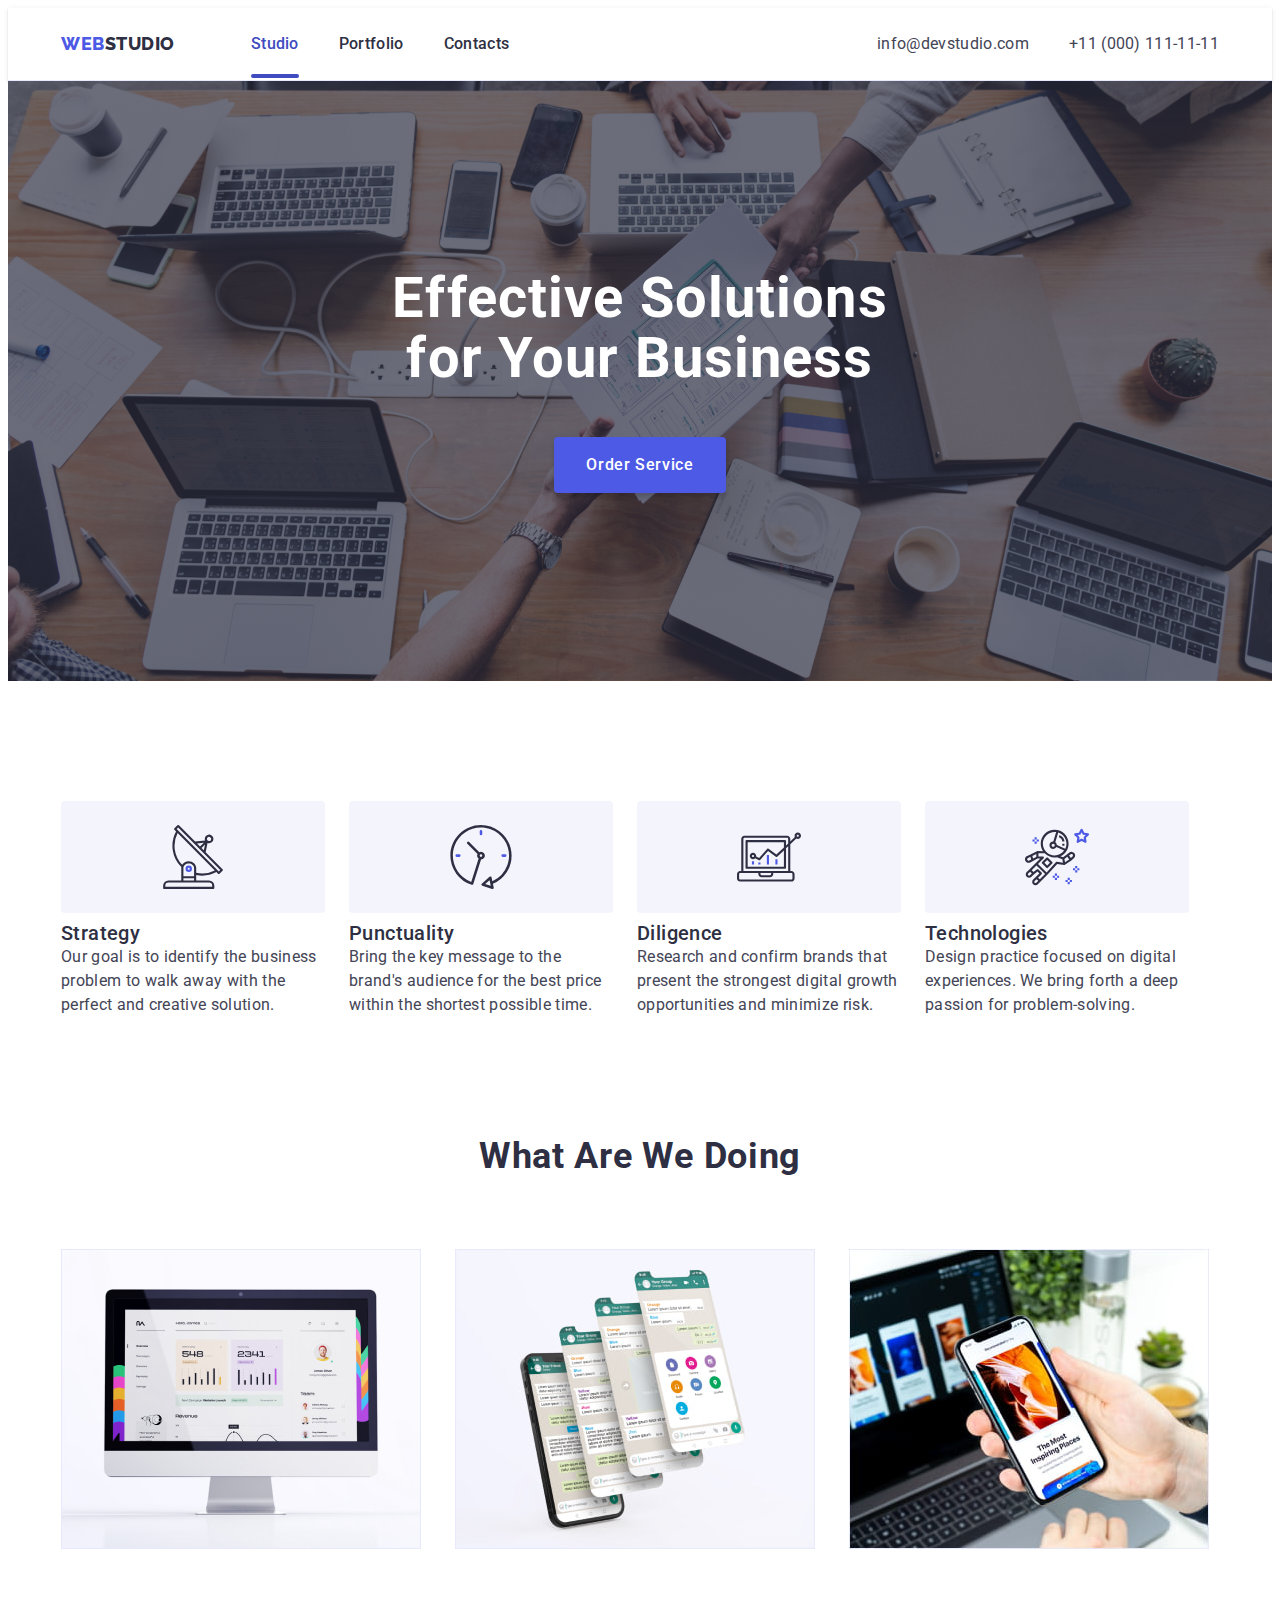
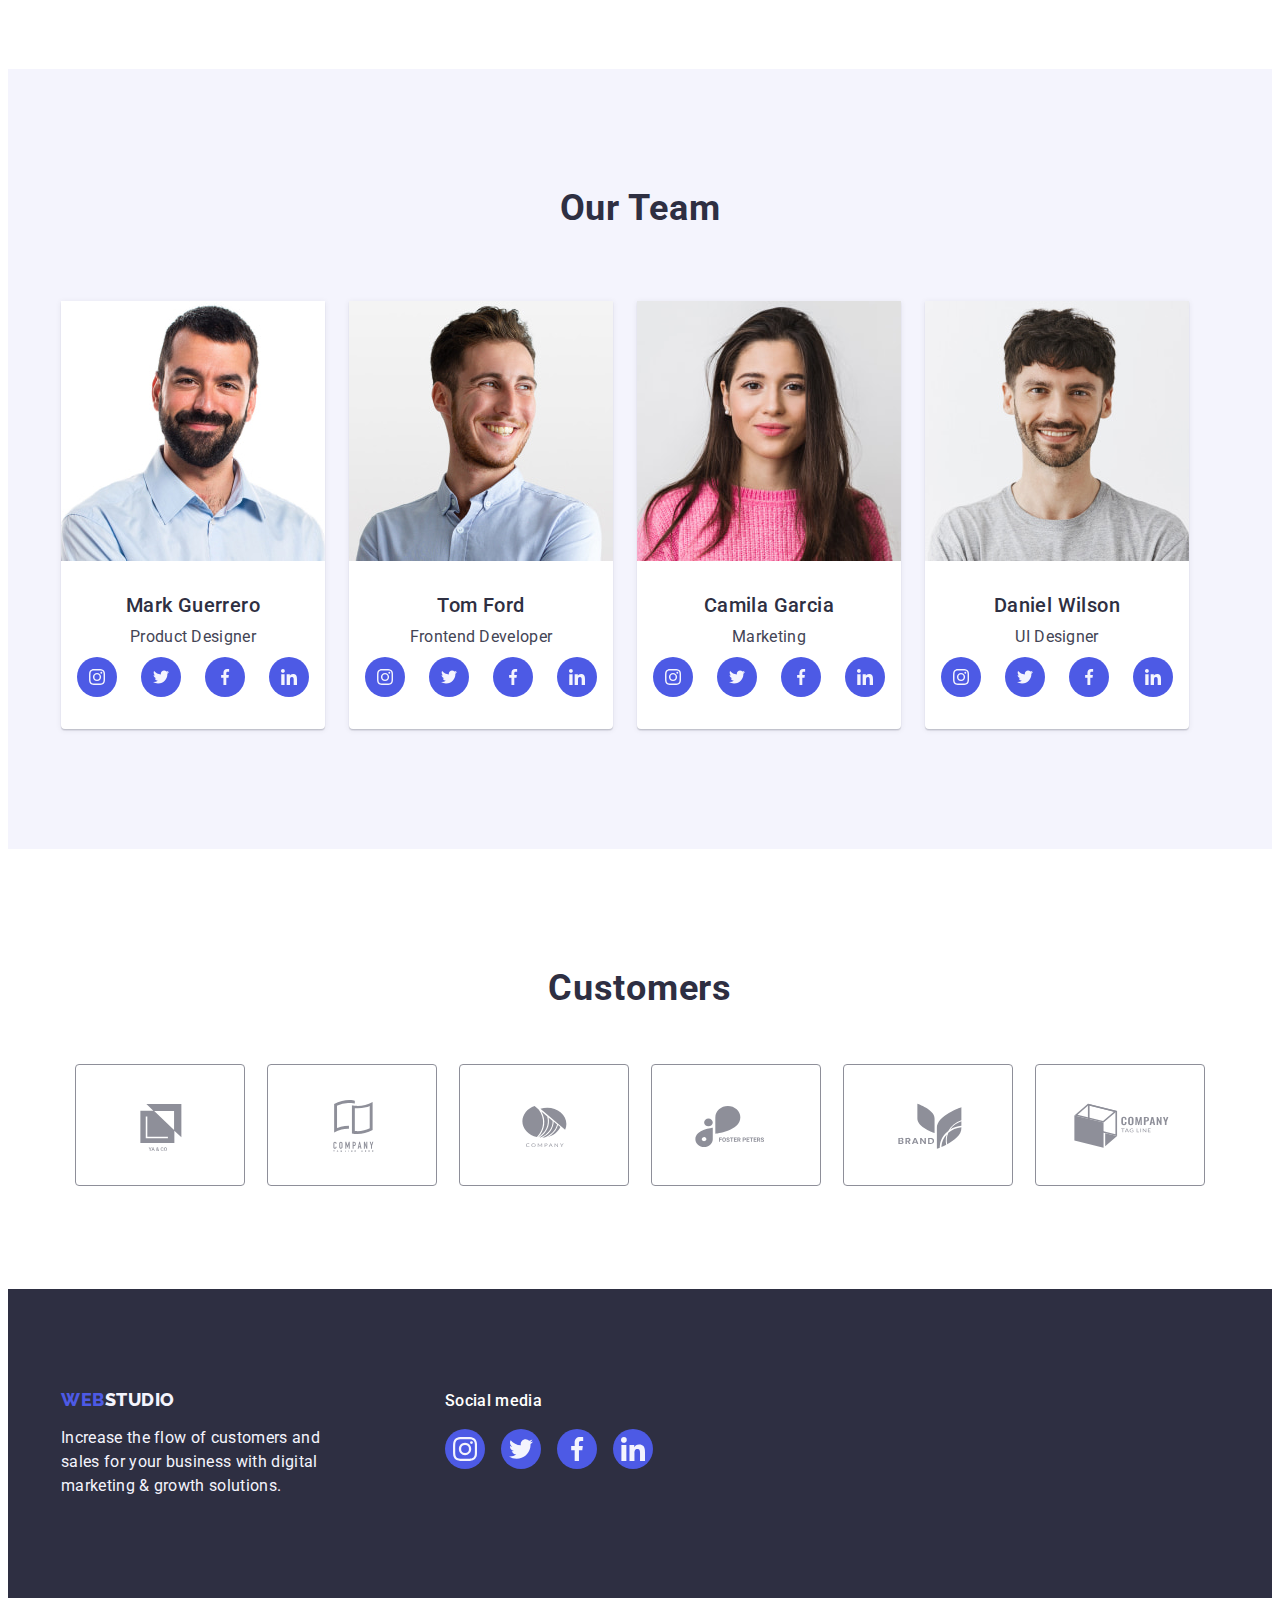
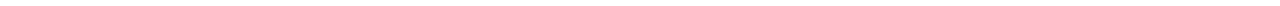
==== commit 9237a808: "hwhw" ====
--- a/index.html
+++ b/index.html
@@ -149,8 +149,6 @@
               <div class="container-team">
                 <h3 class="team-list-title">Mark Guerrero</h3>
                 <p class="team-text">Product Designer</p>
-              </div>
-              <div class="social-container-team">
                 <ul class="list-team-socials list">
                   <li class="team-socials-item">
                     <a
@@ -212,8 +210,6 @@
               <div class="container-team">
                 <h3 class="team-list-title">Tom Ford</h3>
                 <p class="team-text">Frontend Developer</p>
-              </div>
-              <div class="social-container-team">
                 <ul class="list-team-socials list">
                   <li class="team-socials-item">
                     <a
@@ -275,8 +271,6 @@
               <div class="container-team">
                 <h3 class="team-list-title">Camila Garcia</h3>
                 <p class="team-text">Marketing</p>
-              </div>
-              <div class="social-container-team">
                 <ul class="list-team-socials list">
                   <li class="team-socials-item">
                     <a
@@ -338,8 +332,6 @@
               <div class="container-team">
                 <h3 class="team-list-title">Daniel Wilson</h3>
                 <p class="team-text">UI Designer</p>
-              </div>
-              <div class="social-container-team">
                 <ul class="list-team-socials list">
                   <li class="team-socials-item">
                     <a
--- a/css/styles.css
+++ b/css/styles.css
@@ -6,6 +6,7 @@
     --white:#FFFFFF;
     --ocean:#404BBF;
     --cloud:#F4F4FD;
+    --light-slate: #8E8F99;
 }
 
 body{
@@ -112,6 +113,7 @@
         line-height: 1.5;
         letter-spacing: 0.02em;
         transition: color 250ms cubic-bezier(0.4, 0, 0.2, 1);
+        padding: 24px 0;
 }
 
 .main-link:hover,
@@ -225,7 +227,6 @@
 
 }
 .description-container{
-margin-bottom: 8px;
 }
 .description-list{
     display: flex;
@@ -245,6 +246,7 @@
     display: flex;
     align-items: center;
     justify-content: center;
+    margin-bottom: 8px;
 
 }
 
@@ -254,7 +256,6 @@
         font-weight: 500;
         line-height: 1.2;
         letter-spacing: 0.02em;
-        margin-bottom: 8px;
 }
 
 .description-text {
@@ -327,7 +328,7 @@
     0px 1px 6px 0px rgba(46, 47, 66, 0.08);
 }
 
-.social-container-team{
+.container-team{
     padding: 32px 0;
 }
 
@@ -362,6 +363,7 @@
 .team-socials-item {
     width: 40px;
     height: 40px;
+    transition: background-color 250ms cubic-bezier(0.4, 0, 0.2, 1);
 
 }
 
@@ -373,7 +375,7 @@
     display: flex;
     align-items: center;
     justify-content: center;
-    transition: background-color 250ms cubic-bezier(0.4, 0, 0.2, 1);
+
 }
 
 .team-social-link:is(:hover, :focus){
@@ -422,18 +424,25 @@
 
 
 .customers-link{
-    color: #8E8F99;
-        padding: 16px 32px;
-            border: 1px solid #8E8F99;
-            border-radius: 4px;
-            transition: color 250ms cubic-bezier(0.4, 0, 0.2, 1),
-                        border-color 250ms cubic-bezier(0.4, 0, 0.2, 1);
+    width: 100%;
+    height: 100%;
+    color: var(--light-slate);
+    padding: 16px 32px;
+    border: 1px solid var(--light-slate);
+    border-radius: 4px;
+    display: flex;
+    align-items: center;
+    justify-content: center;
+    transition: color 250ms cubic-bezier(0.4, 0, 0.2, 1),
+                border-color 250ms cubic-bezier(0.4, 0, 0.2, 1);
 }
 .customers-link:is(:hover, :focus) {
     border-color: var(--ocean);
+    color: var(--ocean);
 }
 .customers-link:is(:hover, :focus) .customers-icons{
     color: var(--ocean);
+    border-color: var(--ocean);
 }
 
 
@@ -579,6 +588,7 @@
         line-height: 1.5;
         letter-spacing: 0.02em;
         transition: color 250ms cubic-bezier(0.4, 0, 0.2, 1);
+        padding: 24px 0;
 }
 
 .portfolio-link:hover,
